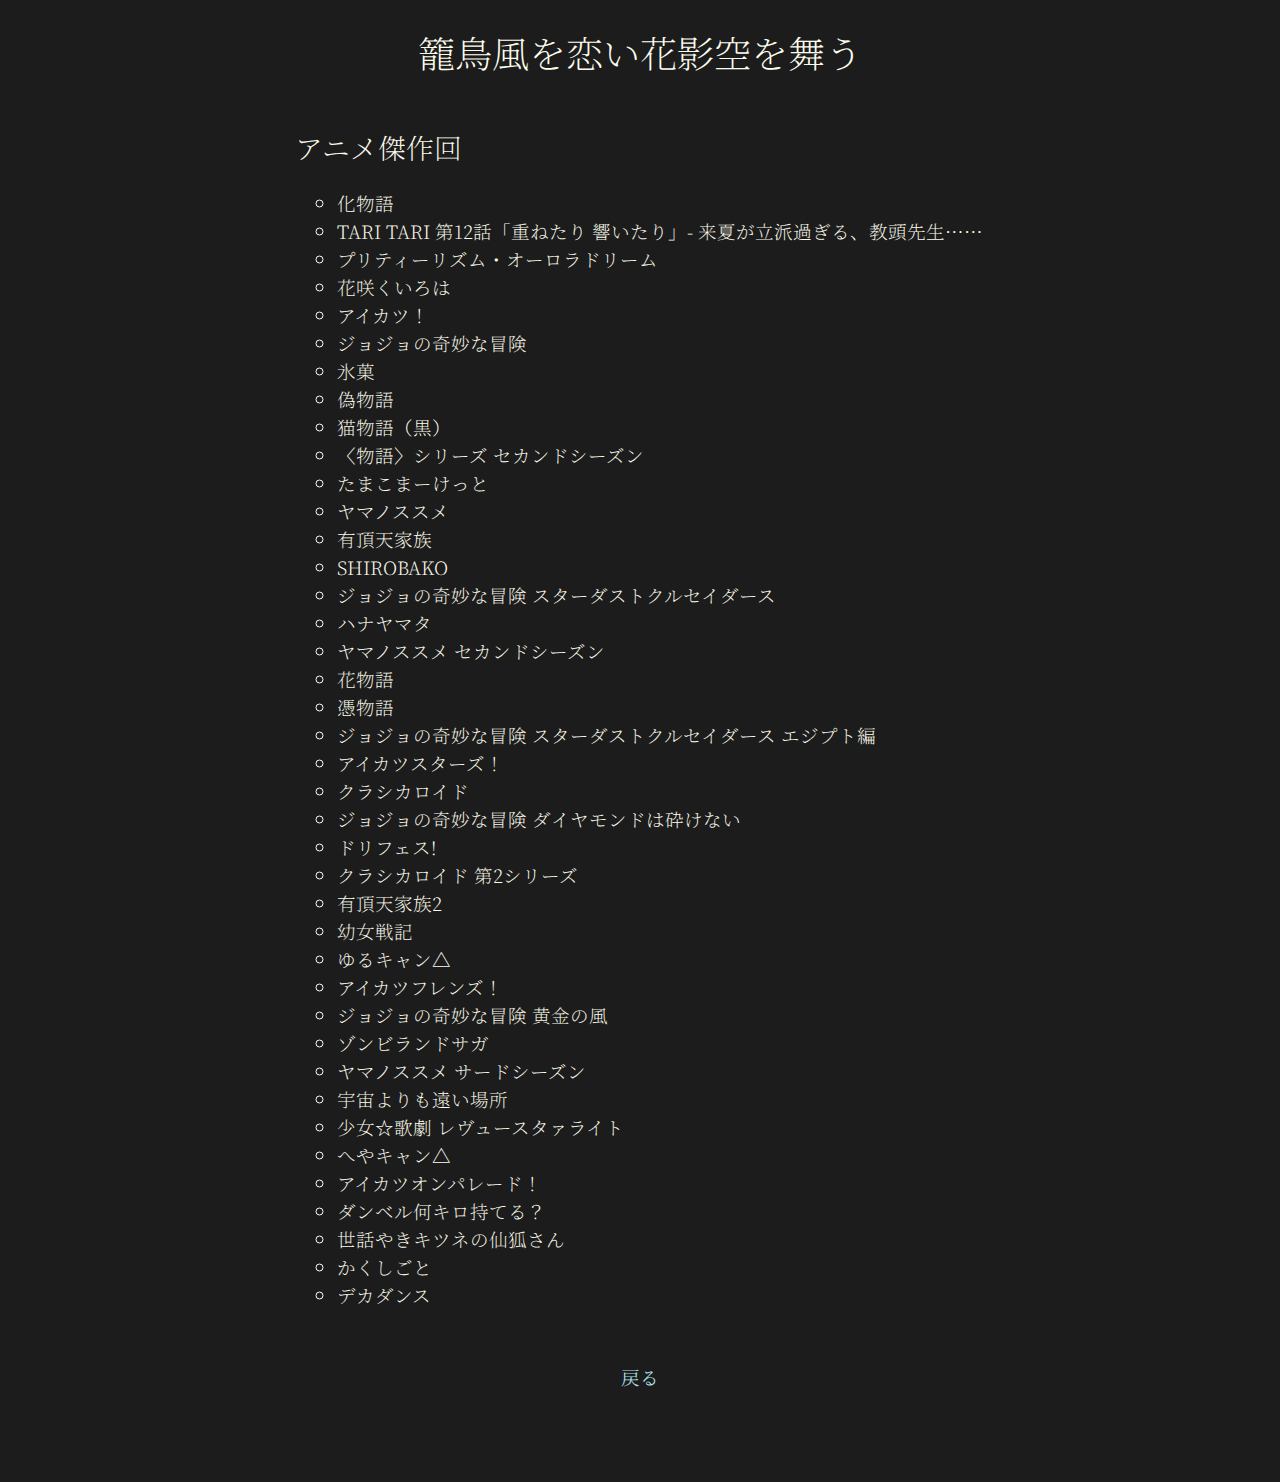
==== docs/anime_best_episode.html @ 64a120ff "ベストアニメ回ファイル名変更" ====
<!DOCTYPE html>
<html>

<head>
    <meta charset="UTF-8">
    <title>籠鳥風を恋い花影空を舞う</title>
    <!-- Global site tag (gtag.js) - Google Analytics -->
    <script async src="https://www.googletagmanager.com/gtag/js?id=UA-180319060-1"></script>
    <script>
        window.dataLayer = window.dataLayer || [];
        function gtag() { dataLayer.push(arguments); }
        gtag('js', new Date());

        gtag('config', 'UA-180319060-1');
    </script>
    <script>
        url = 'https://fonts.googleapis.com/css?family=Noto+Serif+JP:200,300&subset=japanese'
        xhr = new XMLHttpRequest()
        xhr.open('GET', url)
        xhr.onreadystatechange = function () {
            if (xhr.readyState !== 4 || xhr.status !== 200) return
            var style
            style = document.createElement('style')
            style.innerHTML = xhr.responseText.replace(/}/g, 'font-display: swap; }')
            document.head.appendChild(style)
        }
        xhr.send()
    </script>
    <link rel="stylesheet" type="text/css" href="style.css">
    <meta name="viewport" content="width=device-width,initial-scale=1">
</head>

<body>
    <div id="wrapper">
        <div id="header">
            <h1><a id="hlink" href="index.html">籠鳥風を恋い花影空を舞う</a></h1>
        </div>
        <div id="content">
            <h2>アニメ傑作回</h2>
            <ul>
                <li>化物語</li>
                <li>TARI TARI 第12話「重ねたり 響いたり」- 来夏が立派過ぎる、教頭先生……</li>
                <li>プリティーリズム・オーロラドリーム</li>
                <li>花咲くいろは</li>
                <li>アイカツ！</li>
                <li>ジョジョの奇妙な冒険</li>
                <li>氷菓</li>
                <li>偽物語</li>
                <li>猫物語（黒）</li>
                <li>〈物語〉シリーズ セカンドシーズン</li>
                <li>たまこまーけっと</li>
                <li>ヤマノススメ</li>
                <li>有頂天家族</li>
                <li>SHIROBAKO</li>
                <li>ジョジョの奇妙な冒険 スターダストクルセイダース</li>
                <li>ハナヤマタ</li>
                <li>ヤマノススメ セカンドシーズン</li>
                <li>花物語</li>
                <li>憑物語</li>
                <li>ジョジョの奇妙な冒険 スターダストクルセイダース エジプト編</li>
                <li>アイカツスターズ！</li>
                <li>クラシカロイド</li>
                <li>ジョジョの奇妙な冒険 ダイヤモンドは砕けない</li>
                <li>ドリフェス!</li>
                <li>クラシカロイド 第2シリーズ</li>
                <li>有頂天家族2</li>
                <li>幼女戦記</li>
                <li>ゆるキャン△</li>
                <li>アイカツフレンズ！</li>
                <li>ジョジョの奇妙な冒険 黄金の風</li>
                <li>ゾンビランドサガ</li>
                <li>ヤマノススメ サードシーズン</li>
                <li>宇宙よりも遠い場所</li>
                <li>少女☆歌劇 レヴュースタァライト</li>
                <li>へやキャン△</li>
                <li>アイカツオンパレード！</li>
                <li>ダンベル何キロ持てる？</li>
                <li>世話やきキツネの仙狐さん</li>
                <li>かくしごと</li>
                <li>デカダンス</li>
            </ul>
        </div>
        <div id="footer"><a href="index.html">戻る</a></div>
    </div>
</body>

</html>
---- docs/style.css ----
/*@import url('https://fonts.googleapis.com/css?family=Noto+Serif+JP:200,300&subset=japanese');*/

html, body {
    color: #FDFDEE;
    background-color: #1C1C1C;
    height: 100%;
}

body {
    overflow-y: scroll;
    margin: 0px;
    padding: 0px;
}

#wrapper {
    display: flex;
    flex-direction: column;
    align-items: center;
    font-family: 'Noto Serif JP', serif;
}

#content {
    font-weight: lighter;
}

#hlink {
    color: #FDFDEE;
}

.popup {
    color: #91989F;
}

h1, h2, h3 {
    font-weight: 100;
}

a {
    color: #A5DEE4;
    text-decoration: none;
}

table th {
    color: #1C1C1C;
    background-color: #EEEEE0;
}

table td {
    color: #FDFDEE;
    background-color: #323232;
}

li {
    list-style-type: circle;
}

h3 {
    margin-block-end: 0.2em;
}

ul {
    margin-block-start: 0em;
}

li {
    margin: 2px;
}

table tr td:nth-child(1) {
    width: 570px;
}

table th, table td {
    border: 1px solid #222;
    padding: 3px;
}

p {
    line-height: 1.5em;
}

@media screen and (max-width:896px) {
    #wrapper {
        width: 100%;
    }
    #content {
        padding: 0 5%;
    }
    #footer {
        margin-top: 2em;
        margin-bottom: 3em;
    }
}

@media screen and (min-width:896px) {
    #wrapper {
        width: 100%;
        height: 100%;
        font-size: 116%;
    }
    #content {
        padding: 0 5%;
        max-width: 1100px;
    }
    #footer {
        padding-top: 2em;
        padding-bottom: 5em;
    }
}
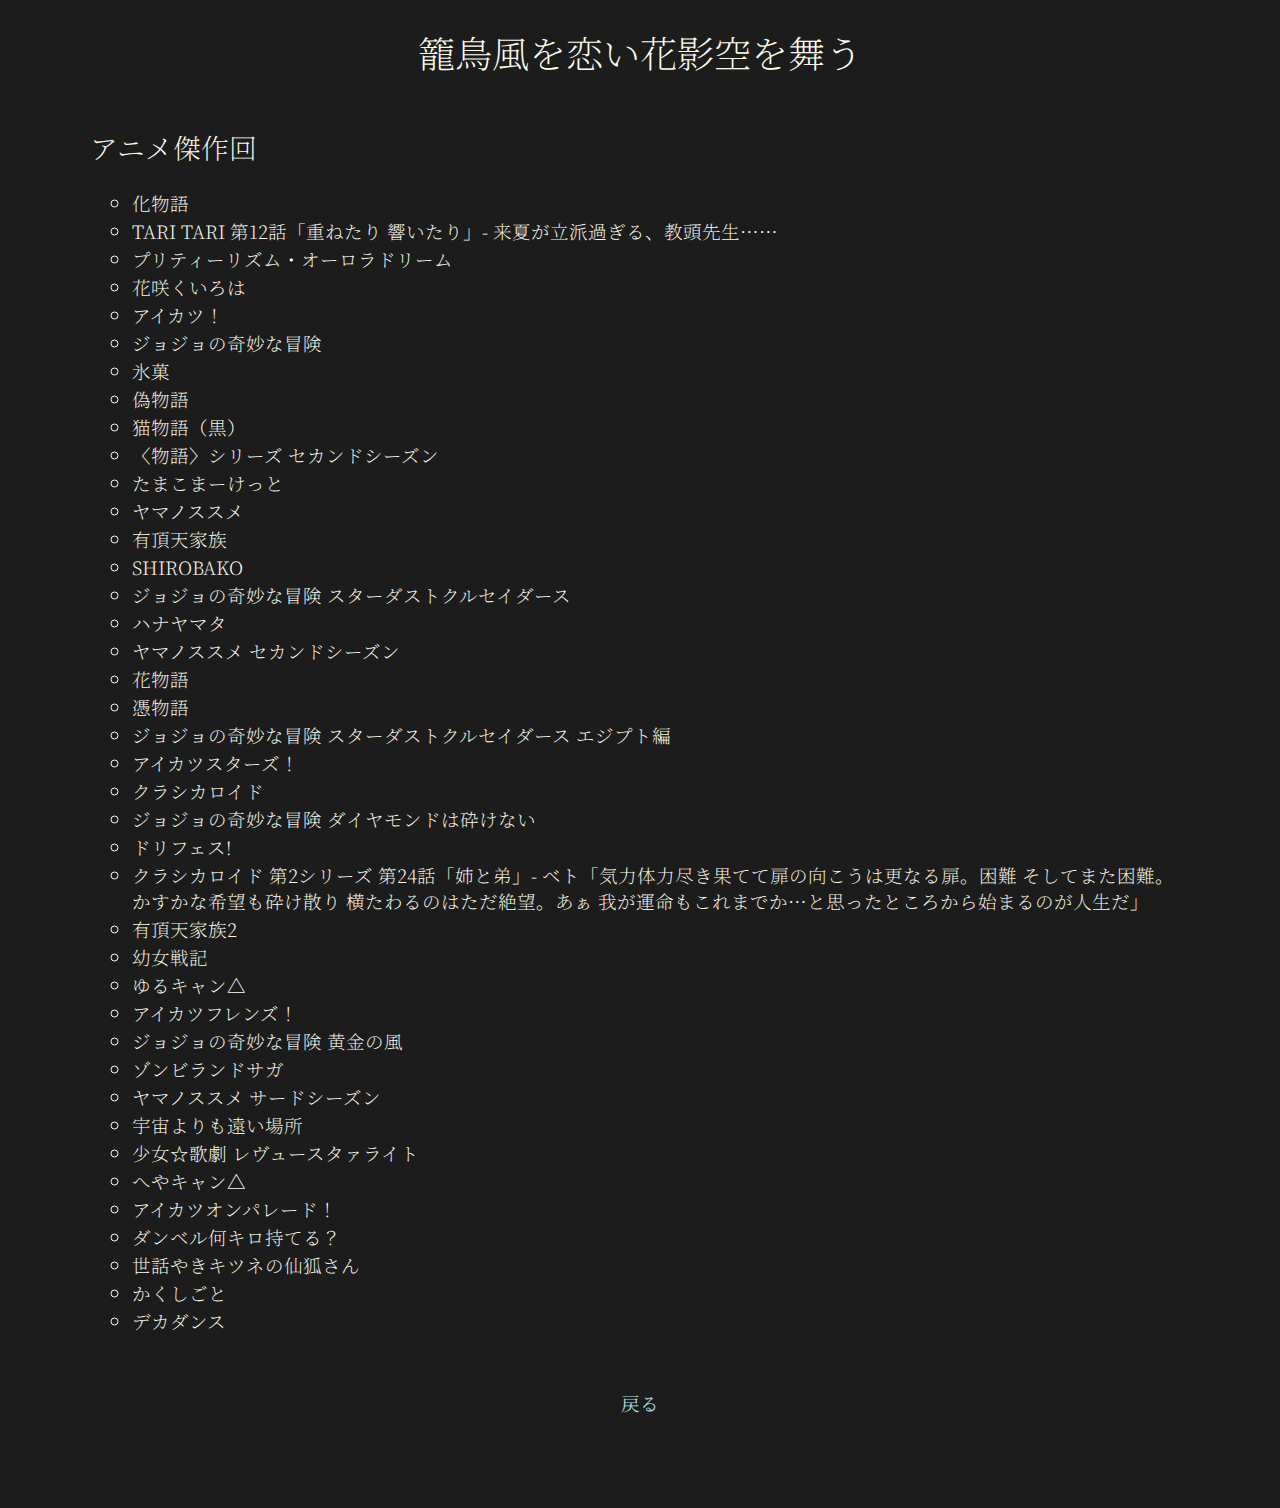
==== commit 4bf2acc0: "2021/4/2" ====
--- a/docs/anime_best_episode.html
+++ b/docs/anime_best_episode.html
@@ -62,7 +62,7 @@
                 <li>クラシカロイド</li>
                 <li>ジョジョの奇妙な冒険 ダイヤモンドは砕けない</li>
                 <li>ドリフェス!</li>
-                <li>クラシカロイド 第2シリーズ</li>
+                <li>クラシカロイド 第2シリーズ 第24話「姉と弟」- ベト「気力体力尽き果てて扉の向こうは更なる扉。困難 そしてまた困難。かすかな希望も砕け散り 横たわるのはただ絶望。あぁ 我が運命もこれまでか…と思ったところから始まるのが人生だ」</li>
                 <li>有頂天家族2</li>
                 <li>幼女戦記</li>
                 <li>ゆるキャン△</li>
--- a/docs/style.css
+++ b/docs/style.css
@@ -83,6 +83,9 @@
     #wrapper {
         width: 100%;
     }
+    #header {
+        width: 85%;
+    }
     #content {
         padding: 0 5%;
     }
